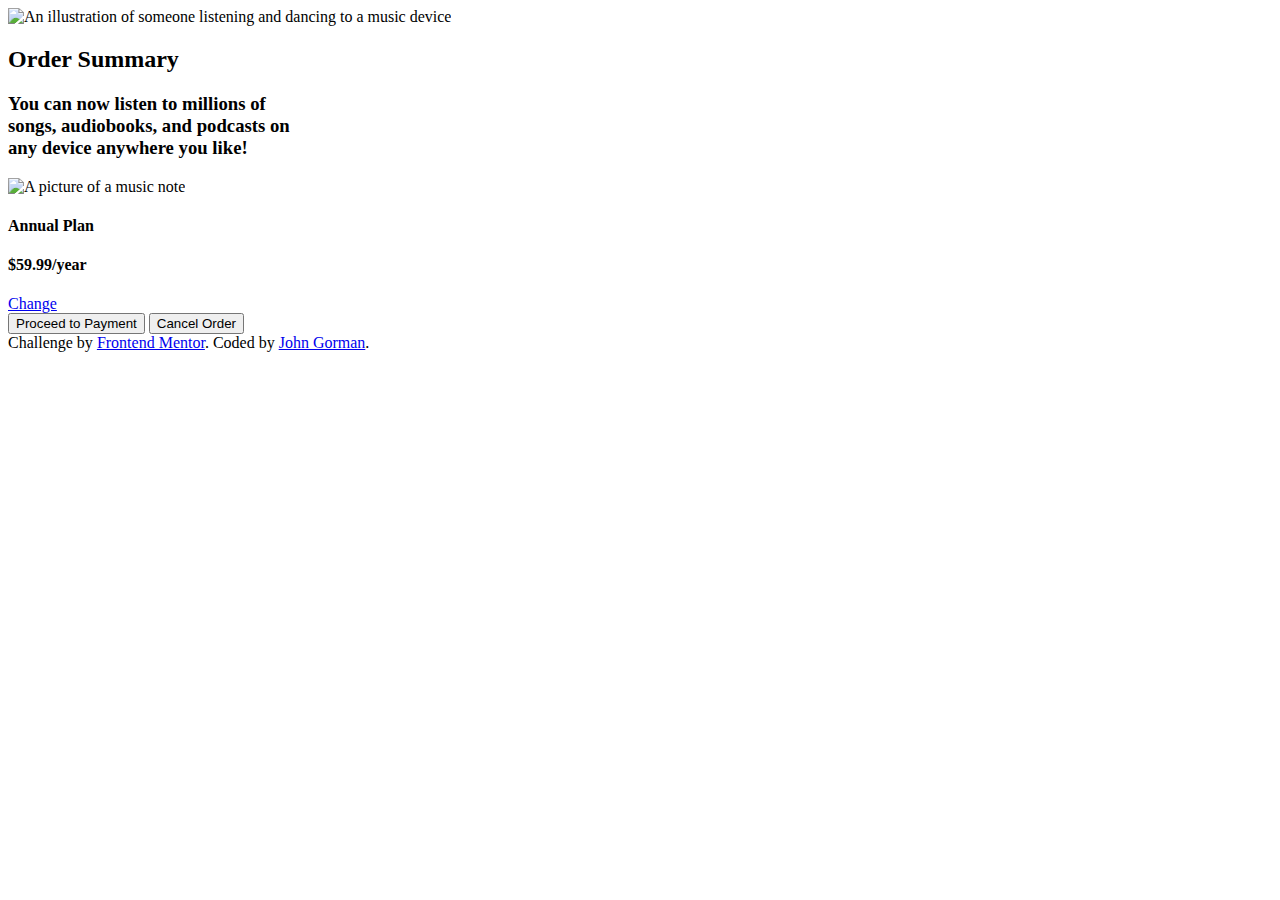
==== index.html @ d0c54906 "Moved index.html." ====
<!DOCTYPE html>
<html lang="en">
  <head>
    <meta charset="UTF-8" />
    <meta name="viewport" content="width=device-width, initial-scale=1.0" />
    <!-- displays site properly based on user's device -->

    <link
      rel="icon"
      type="image/png"
      sizes="32x32"
      href="./images/favicon-32x32.png"
    />
    <title>Frontend Mentor | Order summary card</title>
    <link
      href="https://fonts.googleapis.com/css2?family=Red+Hat+Display:wght@500;700;900&display=swap"
      rel="stylesheet"
    />
    <link rel="stylesheet" href="style.css" />
  </head>
  <body>
    <header class="header-img-container">
      <img
        src="images/illustration-hero.svg"
        alt="An illustration of someone listening  and dancing to a music device"
      />
    </header>

    <main>
      <div class="information">
        <div class="order">
          <h2>Order Summary</h2>
        </div>
        <div class="listen">
          <h3>
            You can now listen to millions of<br />
            songs, audiobooks, and podcasts on<br />
            any device anywhere you like!
          </h3>
        </div>
        <div class="contract">
          <img src="images/icon-music.svg" alt="A picture of a music note" />
          <div class="plan">
            <h4 class="annual">Annual Plan</h4>
            <h4>$59.99/year</h4>
          </div>
          <a href="#" title="Change your plan." target="_blank">Change</a>
        </div>
        <button type="button" class="proceed">Proceed to Payment</button>
        <button type="button" class="cancel">Cancel Order</button>
      </div>
    </main>

    <footer>
      <div class="attribution">
        Challenge by
        <a href="https://www.frontendmentor.io?ref=challenge" target="_blank"
          >Frontend Mentor</a
        >. Coded by <a href="#">John Gorman</a>.
      </div>
    </footer>
  </body>
</html>
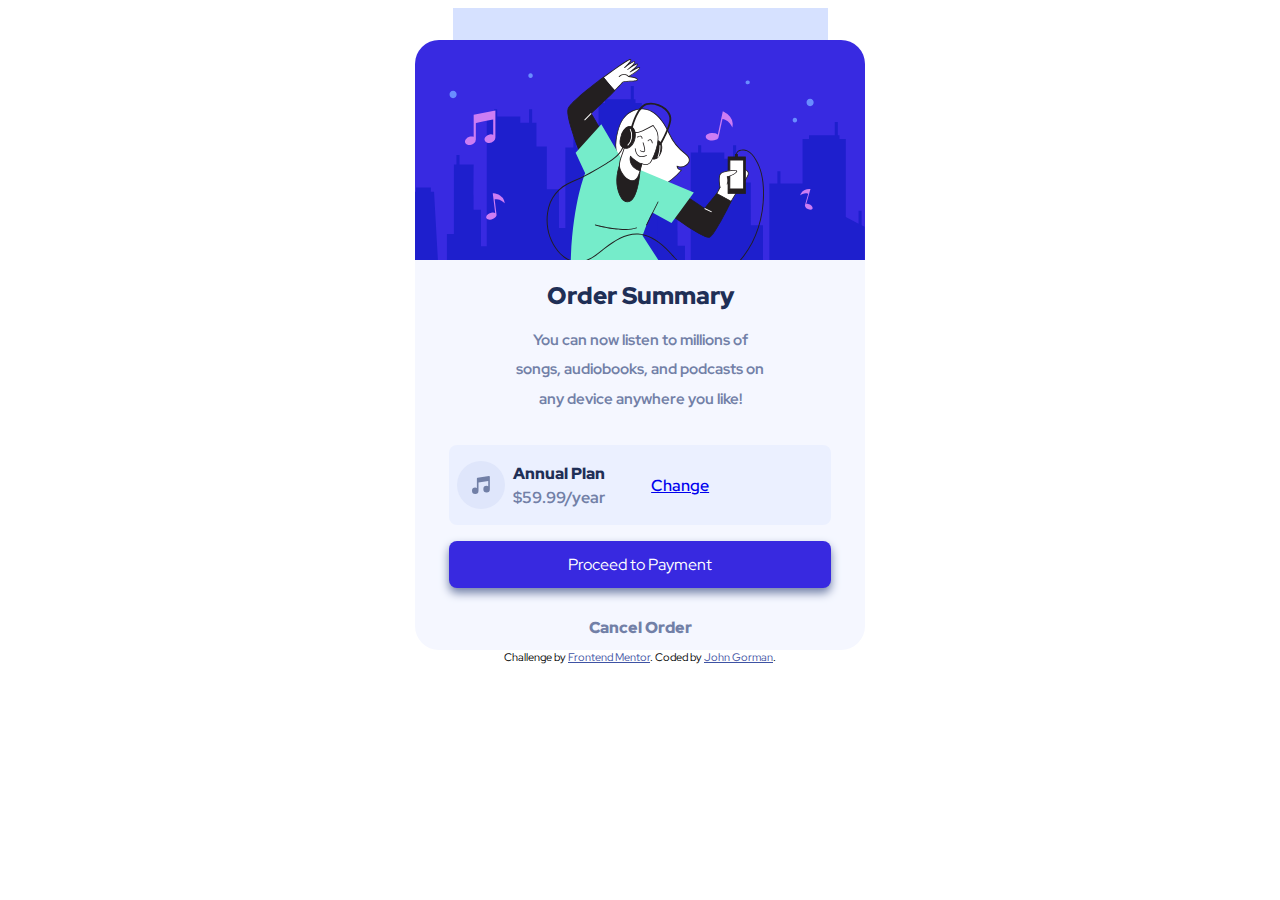
==== commit 07160127: "Altered background image." ====
--- a/index.html
+++ b/index.html
@@ -19,45 +19,47 @@
     <link rel="stylesheet" href="style.css" />
   </head>
   <body>
-    <header class="header-img-container">
-      <img
-        src="images/illustration-hero.svg"
-        alt="An illustration of someone listening  and dancing to a music device"
-      />
-    </header>
+    <card class="card">
+      <header class="header-img-container">
+        <img
+          src="images/illustration-hero.svg"
+          alt="An illustration of someone listening  and dancing to a music device"
+        />
+      </header>
 
-    <main>
-      <div class="information">
-        <div class="order">
-          <h2>Order Summary</h2>
+      <main>
+        <div class="information">
+          <div class="order">
+            <h2>Order Summary</h2>
+          </div>
+          <div class="listen">
+            <h3>
+              You can now listen to millions of<br />
+              songs, audiobooks, and podcasts on<br />
+              any device anywhere you like!
+            </h3>
+          </div>
+          <div class="contract">
+            <img src="images/icon-music.svg" alt="A picture of a music note" />
+            <div class="plan">
+              <h4 class="annual">Annual Plan</h4>
+              <h4>$59.99/year</h4>
+            </div>
+            <a href="#" title="Change your plan." target="_blank">Change</a>
+          </div>
+          <button type="button" class="proceed">Proceed to Payment</button>
+          <button type="button" class="cancel">Cancel Order</button>
         </div>
-        <div class="listen">
-          <h3>
-            You can now listen to millions of<br />
-            songs, audiobooks, and podcasts on<br />
-            any device anywhere you like!
-          </h3>
+      </main>
+
+      <footer>
+        <div class="attribution">
+          Challenge by
+          <a href="https://www.frontendmentor.io?ref=challenge" target="_blank"
+            >Frontend Mentor</a
+          >. Coded by <a href="#">John Gorman</a>.
         </div>
-        <div class="contract">
-          <img src="images/icon-music.svg" alt="A picture of a music note" />
-          <div class="plan">
-            <h4 class="annual">Annual Plan</h4>
-            <h4>$59.99/year</h4>
-          </div>
-          <a href="#" title="Change your plan." target="_blank">Change</a>
-        </div>
-        <button type="button" class="proceed">Proceed to Payment</button>
-        <button type="button" class="cancel">Cancel Order</button>
-      </div>
-    </main>
-
-    <footer>
-      <div class="attribution">
-        Challenge by
-        <a href="https://www.frontendmentor.io?ref=challenge" target="_blank"
-          >Frontend Mentor</a
-        >. Coded by <a href="#">John Gorman</a>.
-      </div>
-    </footer>
+      </footer>
+    </card>
   </body>
 </html>
--- a/style.css
+++ b/style.css
@@ -0,0 +1,130 @@
+body {
+  font-family: "Red Hat Display", sans-serif;
+}
+
+.card {
+  background-image: url(./images/pattern-background-mobile.svg);
+  background-repeat: no-repeat;
+  background-position: center top;
+  align-items: center;
+  display: flex;
+  flex-direction: column;
+}
+
+.header-img-container {
+  display: flex;
+  justify-content: center;
+  margin-top: 2rem;
+  max-width: 90%;
+}
+
+.header-img-container img {
+  border-top-left-radius: 1.5rem;
+  border-top-right-radius: 1.5rem;
+  width: 100%;
+}
+
+main {
+  display: flex;
+  background: hsl(225, 100%, 98%);
+  width: 90%;
+  max-width: 450px;
+  border-bottom-left-radius: 1.5rem;
+  border-bottom-right-radius: 1.5rem;
+}
+
+.information {
+  display: flex;
+  flex-direction: column;
+  align-items: center;
+  width: 100%;
+}
+
+.order h2 {
+  font-weight: 900;
+  text-align: center;
+  margin-bottom: 0rem;
+  color: hsl(223, 47%, 23%);
+}
+
+.listen {
+  text-align: center;
+  font-size: 0.8rem;
+  font-weight: 500;
+  padding: 0 1rem;
+  line-height: 230%;
+  color: hsl(224, 23%, 55%);
+}
+
+.contract {
+  display: flex;
+  justify-content: flex-start;
+  background-color: hsl(225, 100%, 96%);
+  width: 85%;
+  padding: 1rem 0rem;
+  border-radius: 0.5rem;
+  margin-top: 1rem;
+}
+
+.contract img {
+  margin-left: 0.5rem;
+}
+
+.plan {
+  display: flex;
+  flex-direction: column;
+  justify-content: space-around;
+  margin-left: 0.5rem;
+}
+
+.plan h4 {
+  margin: 0rem;
+  color: hsl(224, 23%, 55%);
+}
+
+.plan .annual {
+  color: hsl(223, 47%, 23%);
+  font-weight: 900;
+}
+
+.contract a {
+  display: flex;
+  flex-direction: column;
+  justify-content: center;
+  font-weight: 600;
+  margin-left: 2.9rem;
+}
+
+button {
+  font-family: "Red Hat Display", sans-serif;
+  margin-top: 1rem;
+  background-color: hsl(245, 75%, 52%);
+  border-radius: 0.5rem;
+  color: white;
+  padding: 0.8rem 0rem;
+  width: 85%;
+  text-align: center;
+  font-size: 1rem;
+  border: none;
+  box-shadow: 0px 5px 10px hsl(224, 23%, 55%);
+}
+
+.cancel {
+  background: hsl(225, 100%, 98%);
+  color: hsl(224, 23%, 55%);
+  font-weight: 900;
+  box-shadow: none;
+}
+
+.cancel:hover,
+.proceed:hover {
+  cursor: pointer;
+}
+
+.attribution {
+  font-size: 11px;
+  text-align: center;
+}
+.attribution a {
+  color: hsl(228, 45%, 44%);
+}
